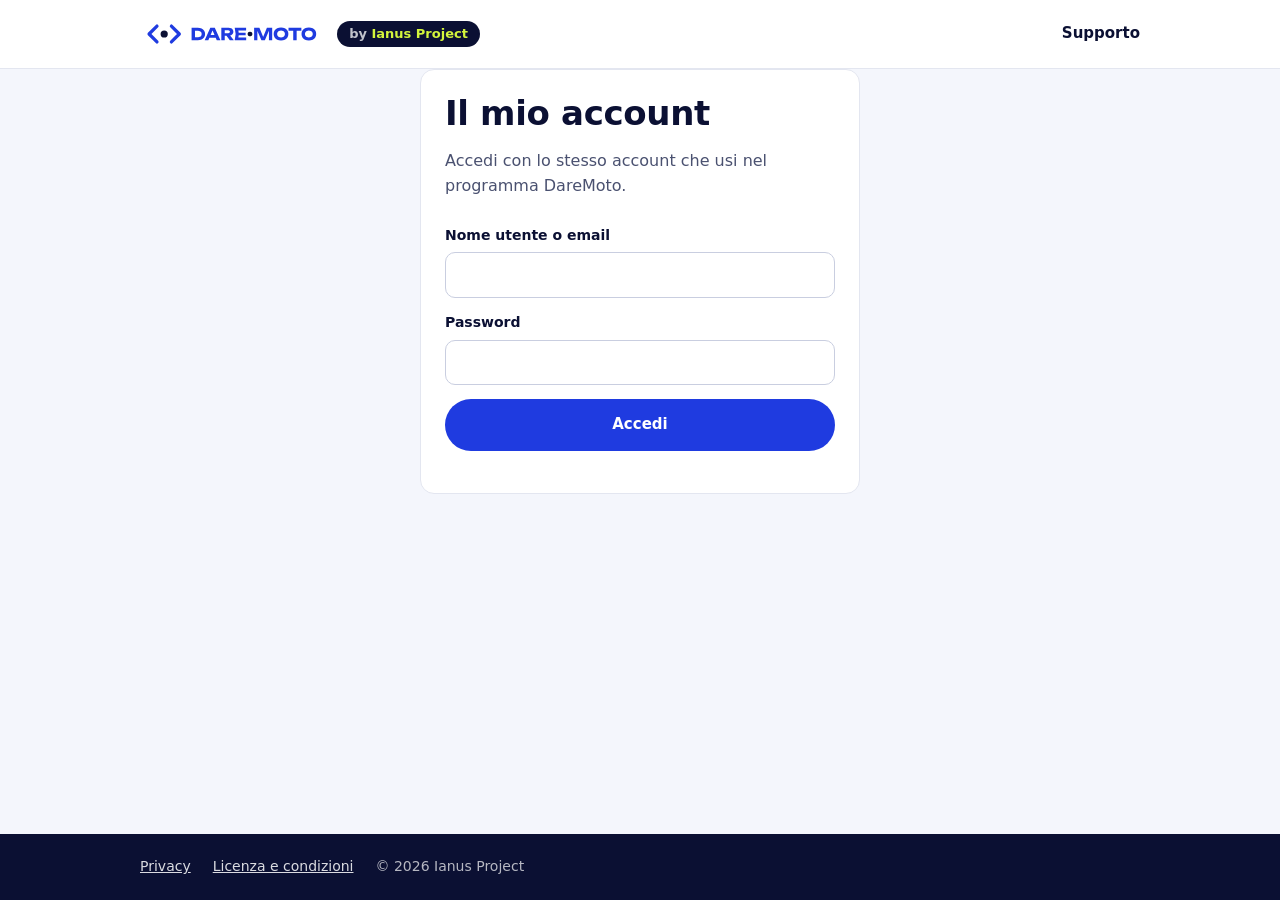
==== resources/account/index.html @ dc98e87a "DareMoto: piani, limiti e abbonamenti Stripe - tabelle subscriptions e account_machines (migrate a o" ====
<!doctype html>
<html lang="it">

<head>
  <meta charset="utf-8">
  <meta name="viewport" content="width=device-width, initial-scale=1">
  <title>Il mio account — DareMoto</title>
  <meta name="robots" content="noindex">
  <link rel="icon" href="icon.svg" type="image/svg+xml">
  <link rel="stylesheet" href="account.css">
  <meta name="theme-color" content="#1F3BE0">
</head>

<body>
  <header class="site-header">
    <div class="wrap">
      <a class="brand" href="https://daremoto.net/"><img src="logo.svg" alt="DareMoto" width="183" height="34"><span
          class="brand-by">by <strong>Ianus Project</strong></span></a>
      <nav class="nav" aria-label="Account">
        <a href="https://daremoto.net/supporto/">Supporto</a>
        <button type="button" class="link" id="logout" hidden>Esci</button>
      </nav>
    </div>
  </header>

  <main class="wrap">
    <div id="notice" class="notice" role="status" hidden></div>

    <!-- Login / registration -->
    <section id="auth" class="card narrow" hidden>
      <h1>Il mio account</h1>
      <p class="muted">Accedi con lo stesso account che usi nel programma DareMoto.</p>

      <div id="sso" class="sso"></div>
      <p id="sso-wait" class="muted small" hidden>Completa l'accesso nella finestra che si è aperta. Questa pagina si
        aggiorna da sola.</p>
      <div id="sso-sep" class="sep" hidden><span>oppure</span></div>

      <form id="login-form" novalidate>
        <label>Nome utente o email<input name="username" autocomplete="username" required></label>
        <label>Password<input name="password" type="password" autocomplete="current-password" required></label>
        <div id="captcha-box" class="captcha" hidden>
          <img id="captcha-img" alt="Codice di verifica" width="160" height="60">
          <label>Codice di verifica<input name="captcha" autocomplete="off"></label>
        </div>
        <button class="btn btn-cobalt" type="submit">Accedi</button>
      </form>

      <form id="register-form" novalidate hidden>
        <label>Nome utente<input name="username" autocomplete="username" required minlength="2" maxlength="32"></label>
        <label>Email<input name="email" type="email" autocomplete="email" required></label>
        <label>Password<input name="password" type="password" autocomplete="new-password" required minlength="8"
            maxlength="32"></label>
        <label>Ripeti la password<input name="confirm_password" type="password" autocomplete="new-password" required
            minlength="8" maxlength="32"></label>
        <button class="btn btn-cobalt" type="submit">Crea account</button>
      </form>
      <p class="small switch" id="switch-auth"></p>
    </section>

    <!-- Account -->
    <section id="account" hidden>
      <h1>Ciao, <span id="who"></span></h1>

      <div class="card current">
        <div>
          <p class="eyebrow">Piano attuale</p>
          <p class="plan-name" id="plan-name"></p>
          <p class="muted" id="plan-status"></p>
        </div>
        <dl class="usage">
          <div>
            <dt>PC collegati negli ultimi 30 giorni</dt>
            <dd><span id="use-machines"></span> / <span id="lim-machines"></span></dd>
          </div>
          <div>
            <dt>Sessioni contemporanee</dt>
            <dd id="lim-sessions"></dd>
          </div>
        </dl>
        <div class="actions" id="manage-box" hidden>
          <button class="btn btn-outline" id="portal" type="button">Pagamenti, fatture e disdetta</button>
        </div>
      </div>

      <div id="billing-off" class="card" hidden>
        <p>I piani a pagamento saranno disponibili a breve. Per informazioni scrivi a <a
            href="mailto:info@ianusproject.it">info@ianusproject.it</a>.</p>
      </div>

      <div id="plans-box" hidden>
        <h2 id="plans-title">Scegli il piano</h2>
        <div class="plans" id="plans"></div>

        <div class="card extra">
          <label for="extra">Sessioni contemporanee in più <span class="muted" id="extra-price"></span></label>
          <div class="stepper">
            <button type="button" class="btn btn-outline" id="extra-minus" aria-label="Una sessione in meno">−</button>
            <input id="extra" type="number" min="0" max="50" value="0" inputmode="numeric">
            <button type="button" class="btn btn-outline" id="extra-plus" aria-label="Una sessione in più">+</button>
          </div>
          <p class="muted small" id="extra-note"></p>
        </div>
        <p class="muted small">Prezzi IVA esclusa, addebito mensile. Paghi con carta, PayPal o addebito SEPA. Puoi
          disdire quando vuoi: il piano resta attivo fino alla fine del mese già pagato. Per un server dedicato <a
            href="mailto:info@ianusproject.it?subject=DareMoto%20server%20dedicato">chiedi un preventivo</a>.</p>
      </div>
    </section>

    <p id="loading" class="muted">Caricamento…</p>
  </main>

  <footer class="site-footer">
    <div class="wrap">
      <a href="https://daremoto.net/privacy/">Privacy</a>
      <a href="https://daremoto.net/licenza/">Licenza e condizioni</a>
      <span>© 2026 Ianus Project</span>
    </div>
  </footer>
  <script src="account.js"></script>
</body>

</html>
---- resources/account/account.css ----
/* DareMoto — "Il mio account". Same palette as daremoto.net. */
:root {
  --cobalt: #1F3BE0;
  --cobalt-dark: #182fb4;
  --lime: #D4F53C;
  --night: #0B1033;
  --ink: #0B1033;
  --muted: #4a5170;
  --line: #e3e6f0;
  --soft: #f4f6fc;
  --white: #ffffff;
  --ok: #0f7a3d;
  --err: #b42318;
  --radius: 14px;
  --font: system-ui, -apple-system, "Segoe UI", Roboto, "Helvetica Neue", Arial, sans-serif;
}

* { box-sizing: border-box; }
html { -webkit-text-size-adjust: 100%; }
body { margin: 0; font-family: var(--font); font-size: 16px; line-height: 1.55; color: var(--ink); background: var(--soft); min-height: 100vh; display: flex; flex-direction: column; }
main { flex: 1; padding-top: 36px; padding-bottom: 56px; }
img { display: block; max-width: 100%; height: auto; }
a { color: var(--cobalt); }
:focus-visible { outline: 3px solid var(--cobalt); outline-offset: 2px; }
[hidden] { display: none !important; }

.wrap { max-width: 1040px; margin: 0 auto; padding: 0 20px; width: 100%; }
h1 { font-size: clamp(26px, 4vw, 34px); line-height: 1.15; margin: 0 0 12px; letter-spacing: -.01em; }
h2 { font-size: 22px; margin: 40px 0 16px; }
.muted { color: var(--muted); }
.small { font-size: 14px; }

/* header */
.site-header { background: var(--white); border-bottom: 1px solid var(--line); }
.site-header .wrap { display: flex; align-items: center; justify-content: space-between; gap: 16px; min-height: 68px; flex-wrap: wrap; }
.brand { display: inline-flex; align-items: center; gap: 14px; text-decoration: none; }
.brand img { height: 34px; width: auto; }
.brand-by { display: inline-block; padding: 5px 12px; border-radius: 999px; background: var(--night); color: rgba(255,255,255,.75); font-size: 13px; font-weight: 600; line-height: 1.3; white-space: nowrap; }
.brand-by strong { color: var(--lime); font-weight: 800; }
.nav { display: flex; gap: 20px; align-items: center; }
.nav a, .link { color: var(--ink); font-weight: 600; font-size: 15px; text-decoration: none; }
.link { background: none; border: 0; padding: 0; cursor: pointer; font-family: inherit; }
.nav a:hover, .link:hover { color: var(--cobalt); }

/* cards and forms */
.card { background: var(--white); border: 1px solid var(--line); border-radius: var(--radius); padding: 24px; }
.narrow { max-width: 440px; margin: 0 auto; }
.card + .card { margin-top: 16px; }
form { display: grid; gap: 14px; margin-top: 8px; }
label { display: grid; gap: 6px; font-weight: 600; font-size: 14px; }
input { font: inherit; font-weight: 400; padding: 11px 12px; border: 1px solid #c9cee0; border-radius: 10px; width: 100%; background: var(--white); color: var(--ink); }
input:focus { border-color: var(--cobalt); outline: none; box-shadow: 0 0 0 3px rgba(31,59,224,.15); }
.captcha { display: grid; gap: 10px; }
.captcha img { border: 1px solid var(--line); border-radius: 8px; }
.switch { margin: 18px 0 0; text-align: center; }

.btn { display: inline-flex; align-items: center; justify-content: center; gap: 10px; padding: 12px 22px; border-radius: 999px; font: inherit; font-weight: 700; font-size: 15px; text-decoration: none; border: 2px solid transparent; cursor: pointer; }
.btn:disabled { opacity: .55; cursor: default; }
.btn-cobalt { background: var(--cobalt); color: var(--white); }
.btn-cobalt:hover:not(:disabled) { background: var(--cobalt-dark); }
.btn-outline { border-color: var(--cobalt); color: var(--cobalt); background: var(--white); }
.btn-outline:hover:not(:disabled) { background: var(--soft); }
.btn-sso { border-color: #c9cee0; color: var(--ink); background: var(--white); width: 100%; }
.btn-sso:hover { border-color: var(--cobalt); }
.sso { display: grid; gap: 10px; margin-top: 18px; }
.sep { display: flex; align-items: center; gap: 12px; color: var(--muted); font-size: 13px; margin: 18px 0 4px; }
.sep::before, .sep::after { content: ""; flex: 1; border-top: 1px solid var(--line); }
.actions { display: flex; gap: 12px; flex-wrap: wrap; margin-top: 18px; }

.notice { border-radius: 12px; padding: 14px 18px; margin-bottom: 24px; background: #eef1fd; border: 1px solid #cdd5fa; }
.notice.ok { background: #ecf8f0; border-color: #b6e3c6; color: var(--ok); }
.notice.err { background: #fdf0ef; border-color: #f5c9c5; color: var(--err); }

/* current plan */
.current { display: grid; grid-template-columns: 1fr 1fr; gap: 20px 32px; align-items: start; }
.current .actions { grid-column: 1 / -1; margin-top: 0; }
.eyebrow { text-transform: uppercase; letter-spacing: .08em; font-size: 12px; font-weight: 700; color: var(--muted); margin: 0; }
.plan-name { font-size: 28px; font-weight: 800; margin: 2px 0 4px; }
.plan-name + .muted { margin: 0; }
.usage { margin: 0; display: grid; gap: 12px; }
.usage dt { font-size: 13px; color: var(--muted); }
.usage dd { margin: 0; font-size: 20px; font-weight: 700; }

/* plans */
.plans { display: grid; grid-template-columns: repeat(3, 1fr); gap: 16px; }
.plan { background: var(--white); border: 2px solid var(--line); border-radius: var(--radius); padding: 22px; display: flex; flex-direction: column; gap: 6px; }
.plan.is-current { border-color: var(--cobalt); }
.plan h3 { margin: 0; font-size: 19px; }
.plan .price { font-size: 30px; font-weight: 800; margin: 6px 0 0; }
.plan .price small { font-size: 14px; font-weight: 600; color: var(--muted); }
.plan ul { margin: 8px 0 16px; padding-left: 18px; color: var(--muted); }
.plan .btn { margin-top: auto; }
.badge { align-self: flex-start; font-size: 12px; font-weight: 700; padding: 3px 10px; border-radius: 999px; background: var(--cobalt); color: var(--white); }

.extra { margin-top: 16px; display: grid; gap: 10px; }
.stepper { display: flex; gap: 8px; align-items: center; }
.stepper input { width: 80px; text-align: center; }
.stepper .btn { padding: 8px 16px; }
.extra .muted { margin: 0; }

.site-footer { background: var(--night); color: rgba(255,255,255,.7); font-size: 14px; padding: 22px 0; }
.site-footer .wrap { display: flex; gap: 22px; flex-wrap: wrap; }
.site-footer a { color: rgba(255,255,255,.85); }

@media (max-width: 760px) {
  .plans { grid-template-columns: 1fr; }
  .current { grid-template-columns: 1fr; }
}
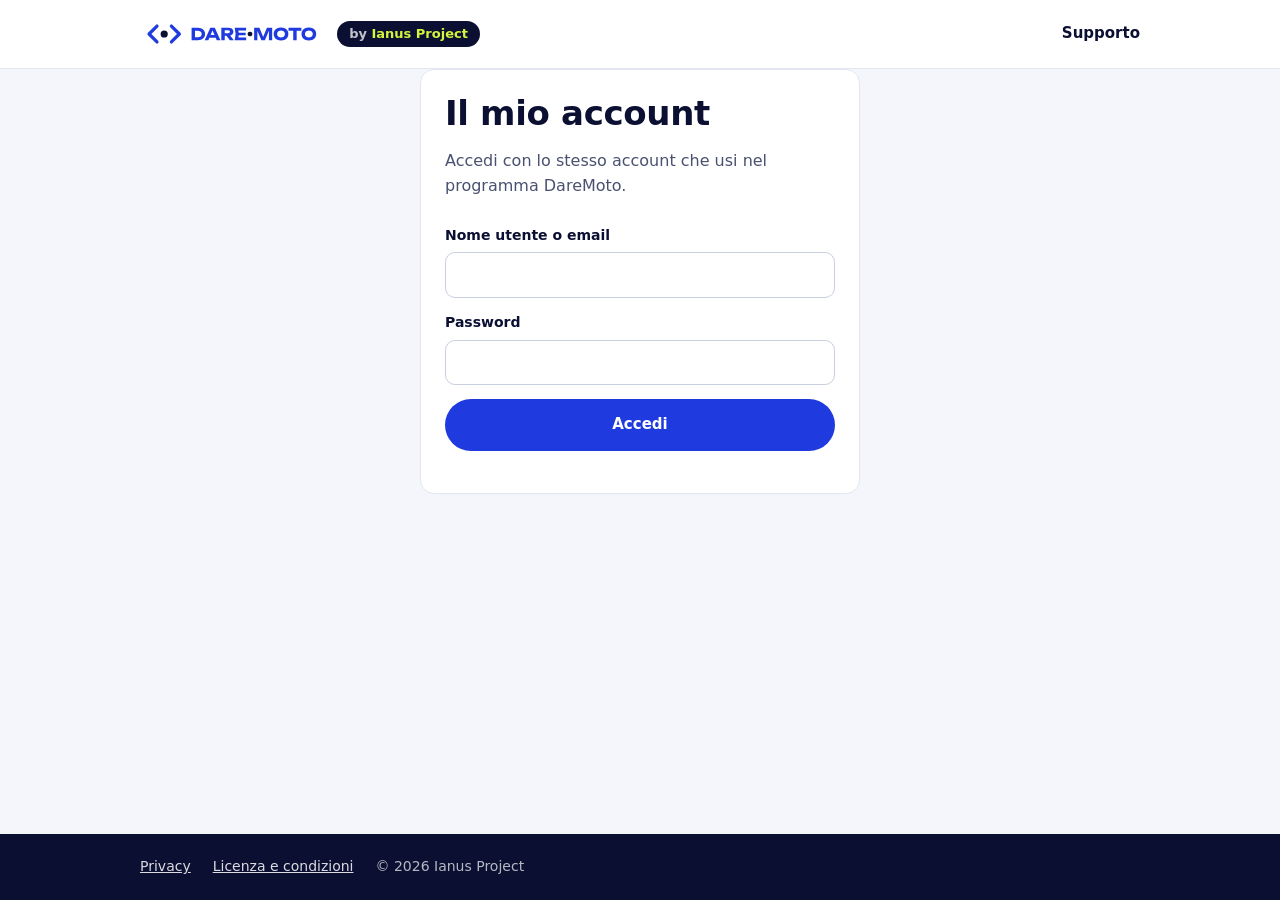
==== commit 253b509c: "DareMoto: controllo dei limiti del piano per hbbs - POST /api/internal/authorize (segreto condiviso)" ====
--- a/resources/account/index.html
+++ b/resources/account/index.html
@@ -74,8 +74,8 @@
             <dd><span id="use-machines"></span> / <span id="lim-machines"></span></dd>
           </div>
           <div>
-            <dt>Sessioni contemporanee</dt>
-            <dd id="lim-sessions"></dd>
+            <dt>Sessioni aperte ora</dt>
+            <dd><span id="use-sessions"></span> / <span id="lim-sessions"></span></dd>
           </div>
         </dl>
         <div class="actions" id="manage-box" hidden>
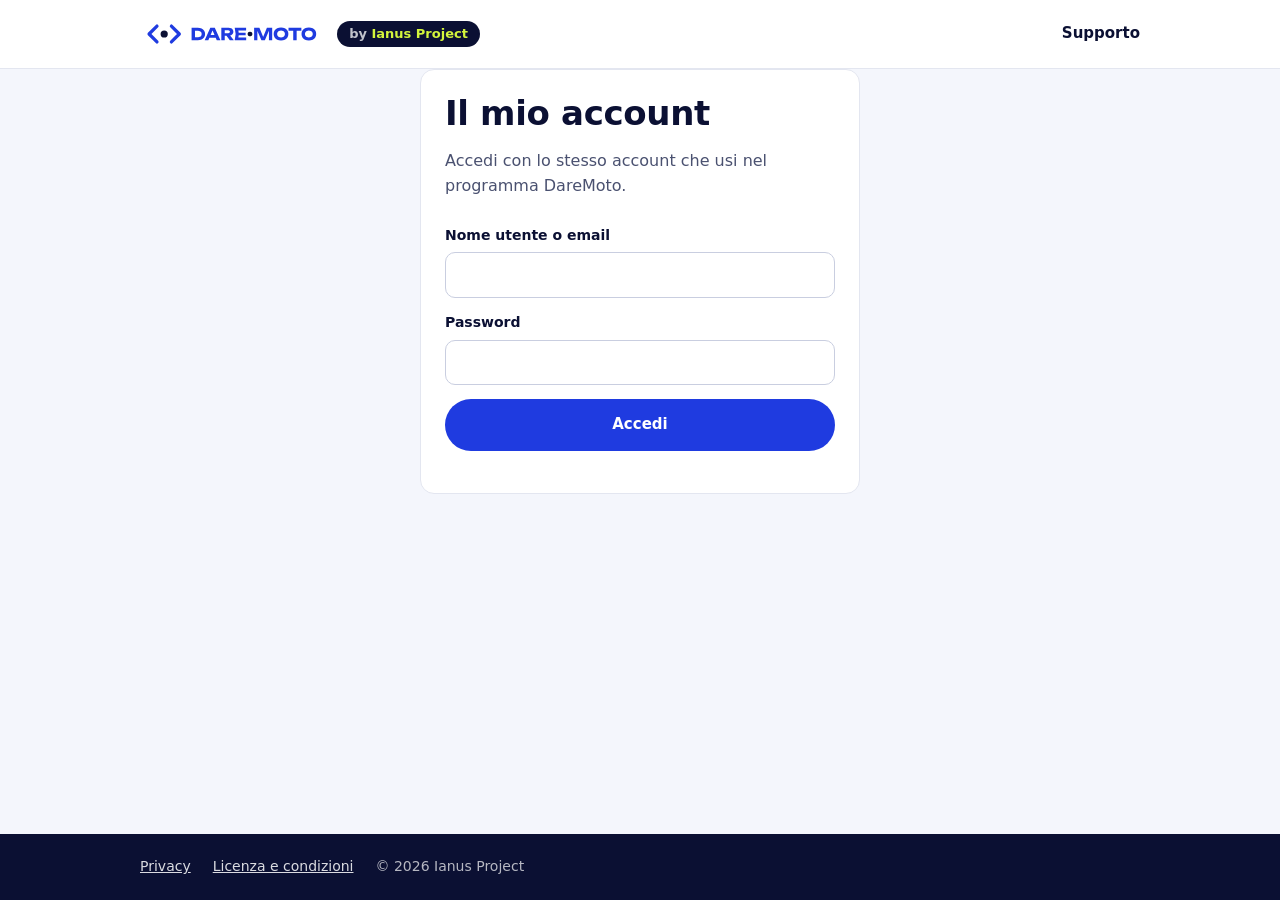
==== commit 2635a5fc: "DareMoto: piani regalati con scadenza e pannello Amministrazione - Subscription.ManualUntil: scadenz" ====
--- a/resources/account/index.html
+++ b/resources/account/index.html
@@ -105,6 +105,22 @@
           disdire quando vuoi: il piano resta attivo fino alla fine del mese già pagato. Per un server dedicato <a
             href="mailto:info@ianusproject.it?subject=DareMoto%20server%20dedicato">chiedi un preventivo</a>.</p>
       </div>
+
+      <!-- Admin only: gift plans (tester, agreements outside Stripe) -->
+      <div id="admin" hidden>
+        <h2>Amministrazione</h2>
+        <div class="card">
+          <p class="muted small admin-intro">Regala un piano a un utente già registrato (anche con Google). Alla
+            scadenza torna da solo al piano Gratuito. Gli utenti con un abbonamento Stripe attivo si gestiscono da
+            Stripe.</p>
+          <form id="admin-search" class="admin-search">
+            <input name="q" type="search" placeholder="Nome utente, email o nome" aria-label="Cerca utente">
+            <button class="btn btn-cobalt" type="submit">Cerca</button>
+            <label class="check"><input name="gifted" type="checkbox"> Solo piani regalati</label>
+          </form>
+          <div id="admin-results" class="admin-results"></div>
+        </div>
+      </div>
     </section>
 
     <p id="loading" class="muted">Caricamento…</p>
--- a/resources/account/account.css
+++ b/resources/account/account.css
@@ -98,6 +98,26 @@
 .stepper .btn { padding: 8px 16px; }
 .extra .muted { margin: 0; }
 
+/* admin */
+.admin-intro { margin: 0 0 4px; }
+.admin-search { grid-template-columns: 1fr auto; align-items: center; }
+.admin-search .check { grid-column: 1 / -1; }
+.check { display: flex; align-items: center; gap: 8px; font-weight: 600; }
+.check input { width: auto; }
+.admin-results { margin-top: 18px; display: grid; gap: 10px; }
+.admin-user { border: 1px solid var(--line); border-radius: 12px; padding: 14px 16px; display: grid; grid-template-columns: 1fr auto; gap: 6px 16px; align-items: center; }
+.admin-user p { margin: 0; }
+.admin-user .who { font-weight: 700; overflow-wrap: anywhere; }
+.admin-user .btn { padding: 8px 16px; font-size: 14px; }
+.tag { display: inline-block; font-size: 12px; font-weight: 700; padding: 2px 9px; border-radius: 999px; background: var(--soft); border: 1px solid var(--line); margin-right: 6px; }
+.tag.gift { background: var(--lime); border-color: var(--lime); color: var(--night); }
+.tag.expired { background: #fdf0ef; border-color: #f5c9c5; color: var(--err); }
+.tag.stripe { background: #eef1fd; border-color: #cdd5fa; color: var(--cobalt); }
+.admin-edit { grid-column: 1 / -1; display: grid; grid-template-columns: repeat(2, 1fr); gap: 12px 16px; margin-top: 10px; padding-top: 14px; border-top: 1px solid var(--line); }
+.admin-edit .full { grid-column: 1 / -1; }
+.admin-edit .actions { margin-top: 0; }
+select { font: inherit; font-weight: 400; padding: 11px 12px; border: 1px solid #c9cee0; border-radius: 10px; width: 100%; background: var(--white); color: var(--ink); }
+
 .site-footer { background: var(--night); color: rgba(255,255,255,.7); font-size: 14px; padding: 22px 0; }
 .site-footer .wrap { display: flex; gap: 22px; flex-wrap: wrap; }
 .site-footer a { color: rgba(255,255,255,.85); }
@@ -105,4 +125,5 @@
 @media (max-width: 760px) {
   .plans { grid-template-columns: 1fr; }
   .current { grid-template-columns: 1fr; }
+  .admin-edit, .admin-user { grid-template-columns: 1fr; }
 }
